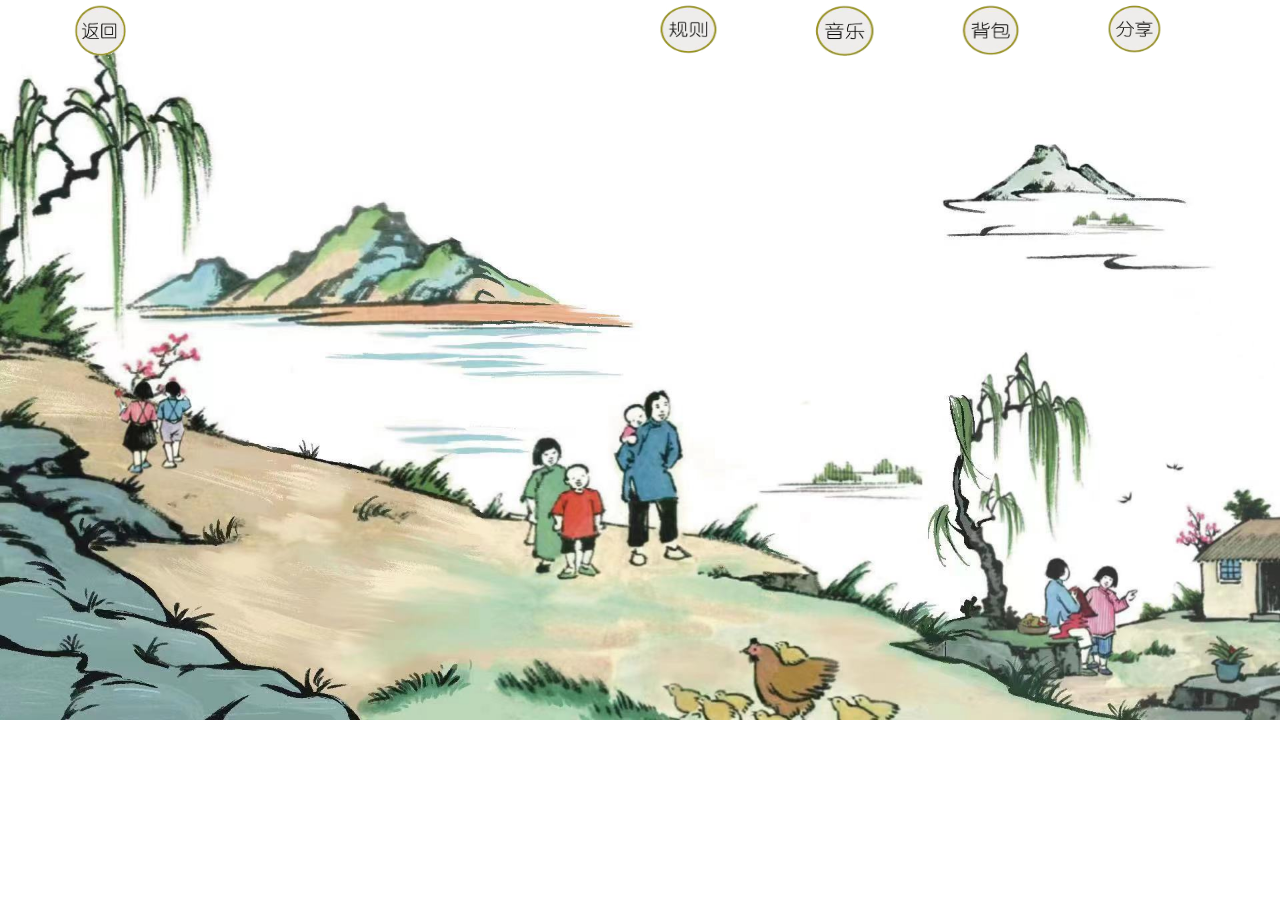
==== shiyanyi/index.html @ 6b8bfd48 "Add files via upload" ====
<!DOCTYPE html>
<html lang="zh-CN">
	<head>
		<meta charset="UTF-8">
		<!--<meta http-equiv="X-UA-Compatible" content="IE=edge">-->
		<meta name="viewport" content="width=device-width, initial-scale=1.0">
		<title>四季诗画——夏</title>
		<style>			
			a{
				color:white;				
			}		
			#main {							
				width: 100%;
				height: 100%;
				min-width: 500px;
				z-index: -10;
				zoom: 1;				
				background-image: url("res/summer.png");
				background-repeat:no-repeat;
				background-size:contain;
				background-position: center 0;
			}			
		</style>
		<link rel="stylesheet" href="css/main.css" type="text/css">
	</head>

	<body>
		<div id="main">
			<img src="res/返回.png" width="100" height="70"style="position: absolute;left: 50px;"/>
			<img src="res/分享.png" width="80" height="60" style="position: absolute;right: 100px;"/>
			<img src="res/背包.png" width="80" height="60" style="position: absolute;right: 250px;"/>
			<img src="res/音乐.png" width="80" height="60" style="position: absolute;right: 400px;"/>
			<img src="res/规则.png" width="85" height="65" style="position: absolute;right: 550px;"
		</div>
		
	</body>
</html>
---- shiyanyi/css/main.css ----
html,body {
 width: 100%;
 height: 100%;
 margin: 0;
 padding: 0;
}
h2{
 color:#c06179;
 text-align: center;
 font-size: 28px;
 font-family: 华文中宋;
 font-weight: 600;
}
ul{
 position: absolute;
 top: 500px;
 left: 80px;
 display: flex;
}
ul li{
 position: relative;
 list-style: none;
 background: #777;
 width: 20px;
 height: 20px;
 margin: 0 110px;
 border-radius: 50%;
 transition: 0.5s;
 cursor: pointer;
}
ul li:hover{
 background-color: rgba(221, 189, 166,0.7);
 box-shadow: 0 0 0 4px #dcc0aa,0 0 0 6px #dcc0aa;
}
ul li .content:before{
 content: '';
 position: absolute;
 width: 30px;
 height: 30px;
 background-color:rgba(221, 189, 166,0.7);
 bottom: -5px;
 left: 120px;
 transform: rotate(45deg);
}
ul li .content{
 position: absolute;
 bottom: 40px;
 width: 250px;
 height: 125px;
 background-color: rgba(221, 189, 166,0.8);
 padding: 20px;
 box-sizing: border-box;
 border-radius: 15px;
 visibility: hidden;
 opacity: 0;
 transition: 0.5s;
 transform: translateX(-50%) translateY(-50px);
}
ul li:hover .content{
 visibility: visible;
 opacity: 1;
 transform: translateX(-50%) translateY(0px);
}
.content p{
 text-align: center;
 font-size: 16px;
 font-family: "微软雅黑";
}
.content a{
 text-decoration: none;
 display: flex;
 justify-content: center;
 align-items: center;
 font-weight: 600;
 color: floralwhite;
}
.content img{
 width: 40px;
 height: 40px;
 position: relative;
 left:85px;
}
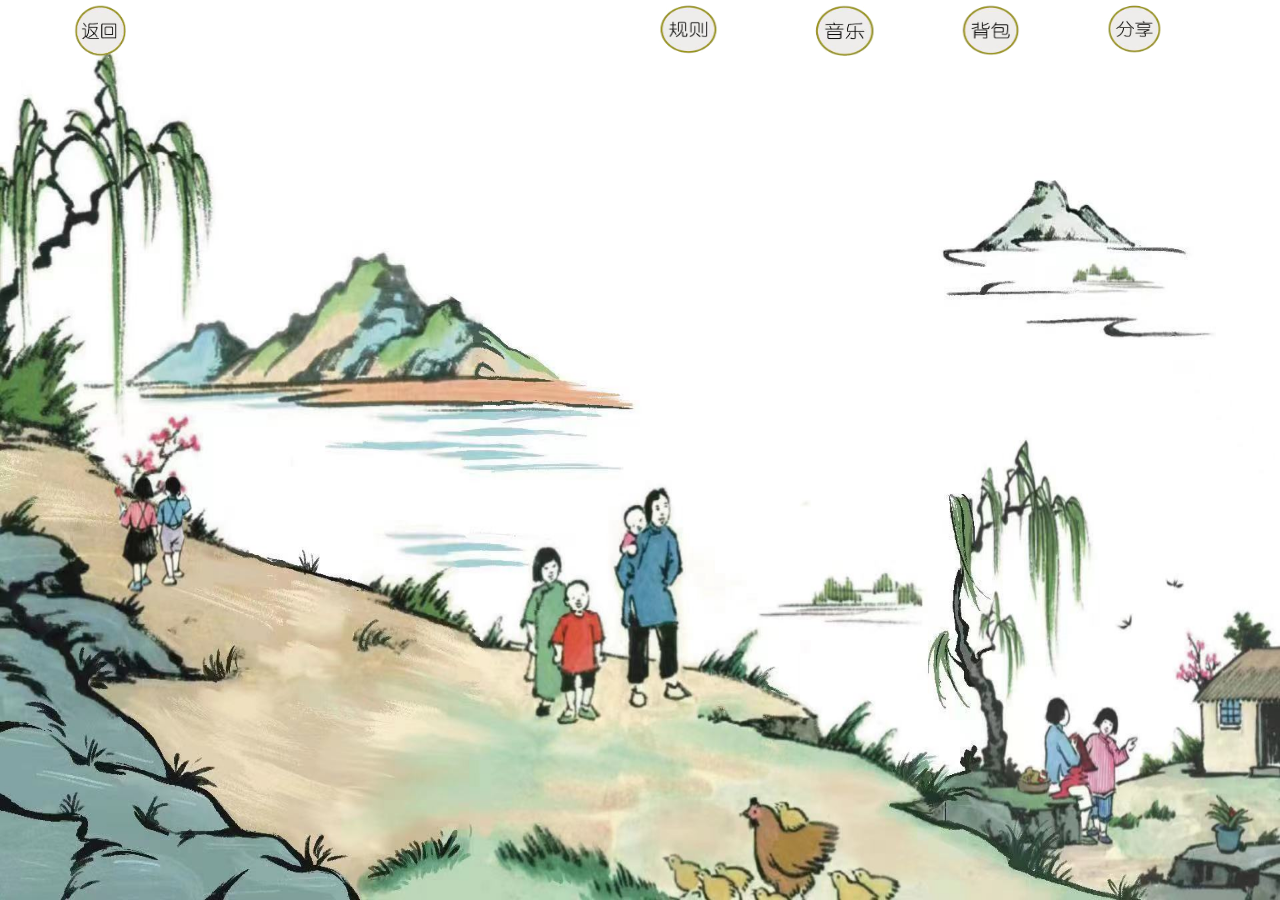
==== commit bf313ce7: "Add files via upload" ====
--- a/shiyanyi/index.html
+++ b/shiyanyi/index.html
@@ -17,7 +17,7 @@
 				zoom: 1;				
 				background-image: url("res/summer.png");
 				background-repeat:no-repeat;
-				background-size:contain;
+				background-size:100% 100%;
 				background-position: center 0;
 			}			
 		</style>
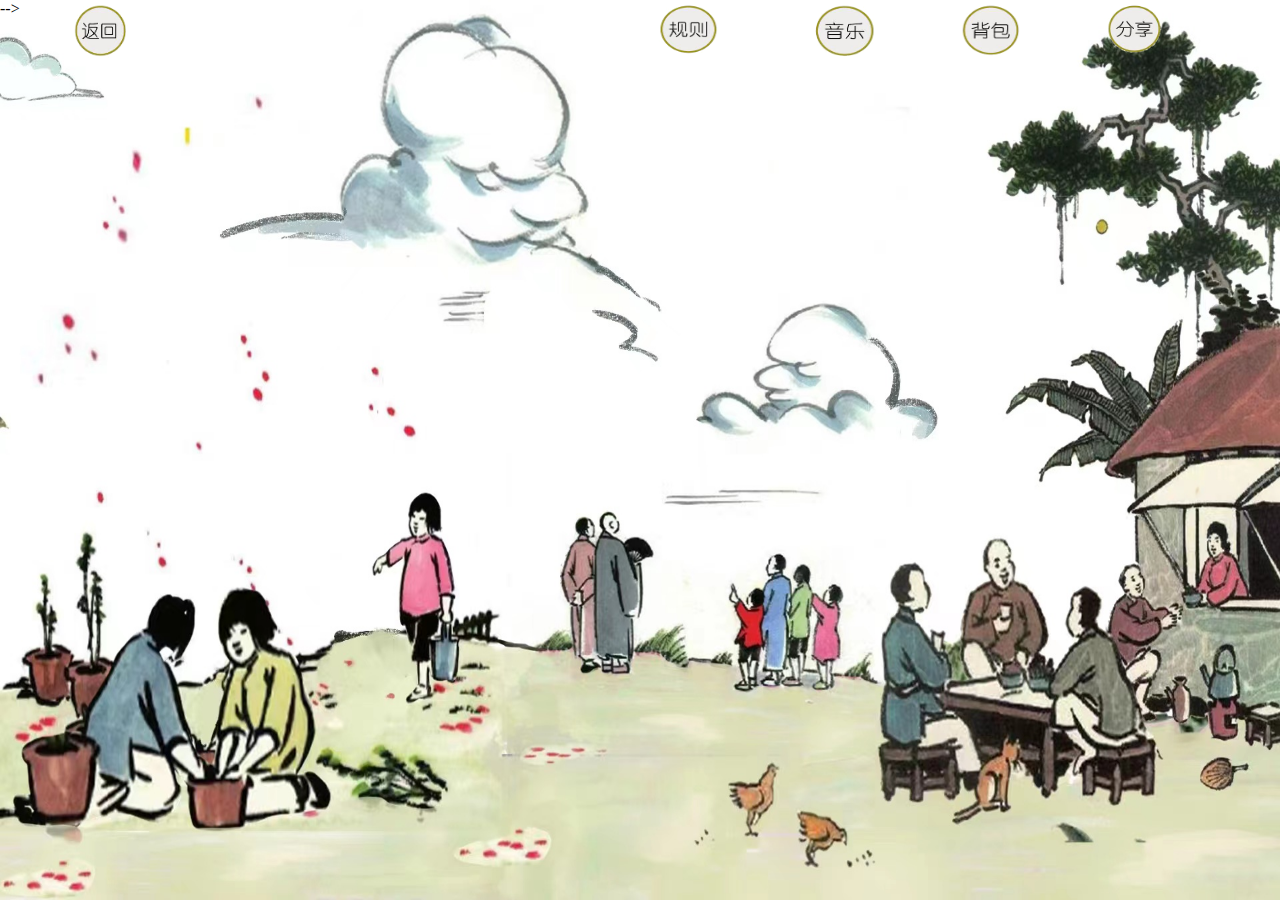
==== commit 5418b8b6: "Add files via upload" ====
--- a/shiyanyi/index.html
+++ b/shiyanyi/index.html
@@ -4,7 +4,22 @@
 		<meta charset="UTF-8">
 		<!--<meta http-equiv="X-UA-Compatible" content="IE=edge">-->
 		<meta name="viewport" content="width=device-width, initial-scale=1.0">
-		<title>四季诗画——夏</title>
+		<title>四季诗画——秋</title>
+		<script src="https://code.jquery.com/jquery-1.11.1.min.js"></script>
+     <script type="text/javascript">
+         $(function(){
+         $("#question").click(function(){
+          $(".msgInfo").fadeIn(1000);
+         });
+         $("#guize").click(function(){
+          $(".msgInfo").fadeOut(1000);
+          $(".guize").fadeIn(500);
+         });
+         $("#fanhui").click(function(){
+          $(".guize").fadeOut(500);
+         })
+        })
+     </script>
 		<style>			
 			a{
 				color:white;				
@@ -15,8 +30,8 @@
 				min-width: 500px;
 				z-index: -10;
 				zoom: 1;				
-				background-image: url("res/summer.png");
-				background-repeat:no-repeat;
+				background-image: url("res/autumn.jpg");
+				
 				background-size:100% 100%;
 				background-position: center 0;
 			}			
@@ -26,11 +41,26 @@
 
 	<body>
 		<div id="main">
-			<img src="res/返回.png" width="100" height="70"style="position: absolute;left: 50px;"/>
+			<a href="https://fanhua113.github.io/ex/ex/ex/ ">
+          		 <img src="res/返回.png" width="100" height="70"style="position: absolute; left: 50px;">
+            </a>
+   
 			<img src="res/分享.png" width="80" height="60" style="position: absolute;right: 100px;"/>
 			<img src="res/背包.png" width="80" height="60" style="position: absolute;right: 250px;"/>
 			<img src="res/音乐.png" width="80" height="60" style="position: absolute;right: 400px;"/>
-			<img src="res/规则.png" width="85" height="65" style="position: absolute;right: 550px;"
+			<a id="guize">
+			<img src="res/规则.png" width="85" height="65" style="position: absolute;right: 550px;"/>
+		    </a>
+		    
+		    </section>
+      <ul class="choose">
+     
+      
+     </ul>-->
+		    <section class="guize" style="display:none;">
+            <img src="res/规则图.png"/>
+            <img src="res/规则返回图.png"  id="fanhui"/>
+            </section>
 		</div>
 		
 	</body>
--- a/shiyanyi/css/main.css
+++ b/shiyanyi/css/main.css
@@ -80,3 +80,41 @@
  position: relative;
  left:85px;
 }
+.choose{
+ position: absolute;
+ top: 352px;
+ left: 485px;
+}
+.choose img{
+ position: relative;
+ width: 25px;
+ height: 27px;
+ margin: 5px 0;
+}
+/*.choose li{
+ list-style: none;
+}*/
+/*答题界面*/
+.msgInfo img{
+    width:700px;
+    position:absolute;
+    left:50%;
+    top:50%;
+    transform:translate(-50%,-50%);
+    box-shadow: 10px 10px 9px darkgrey;
+}
+.guize img{
+ width:700px;
+    position:absolute;
+    left:50%;
+    top:50%;
+    transform:translate(-50%,-50%);
+    box-shadow: 10px 10px 9px darkgrey;
+}
+.guize #fanhui{
+ width: 170px;
+ position: relative;
+ left: 950px;
+ top: 480px;
+ box-shadow: none;
+}